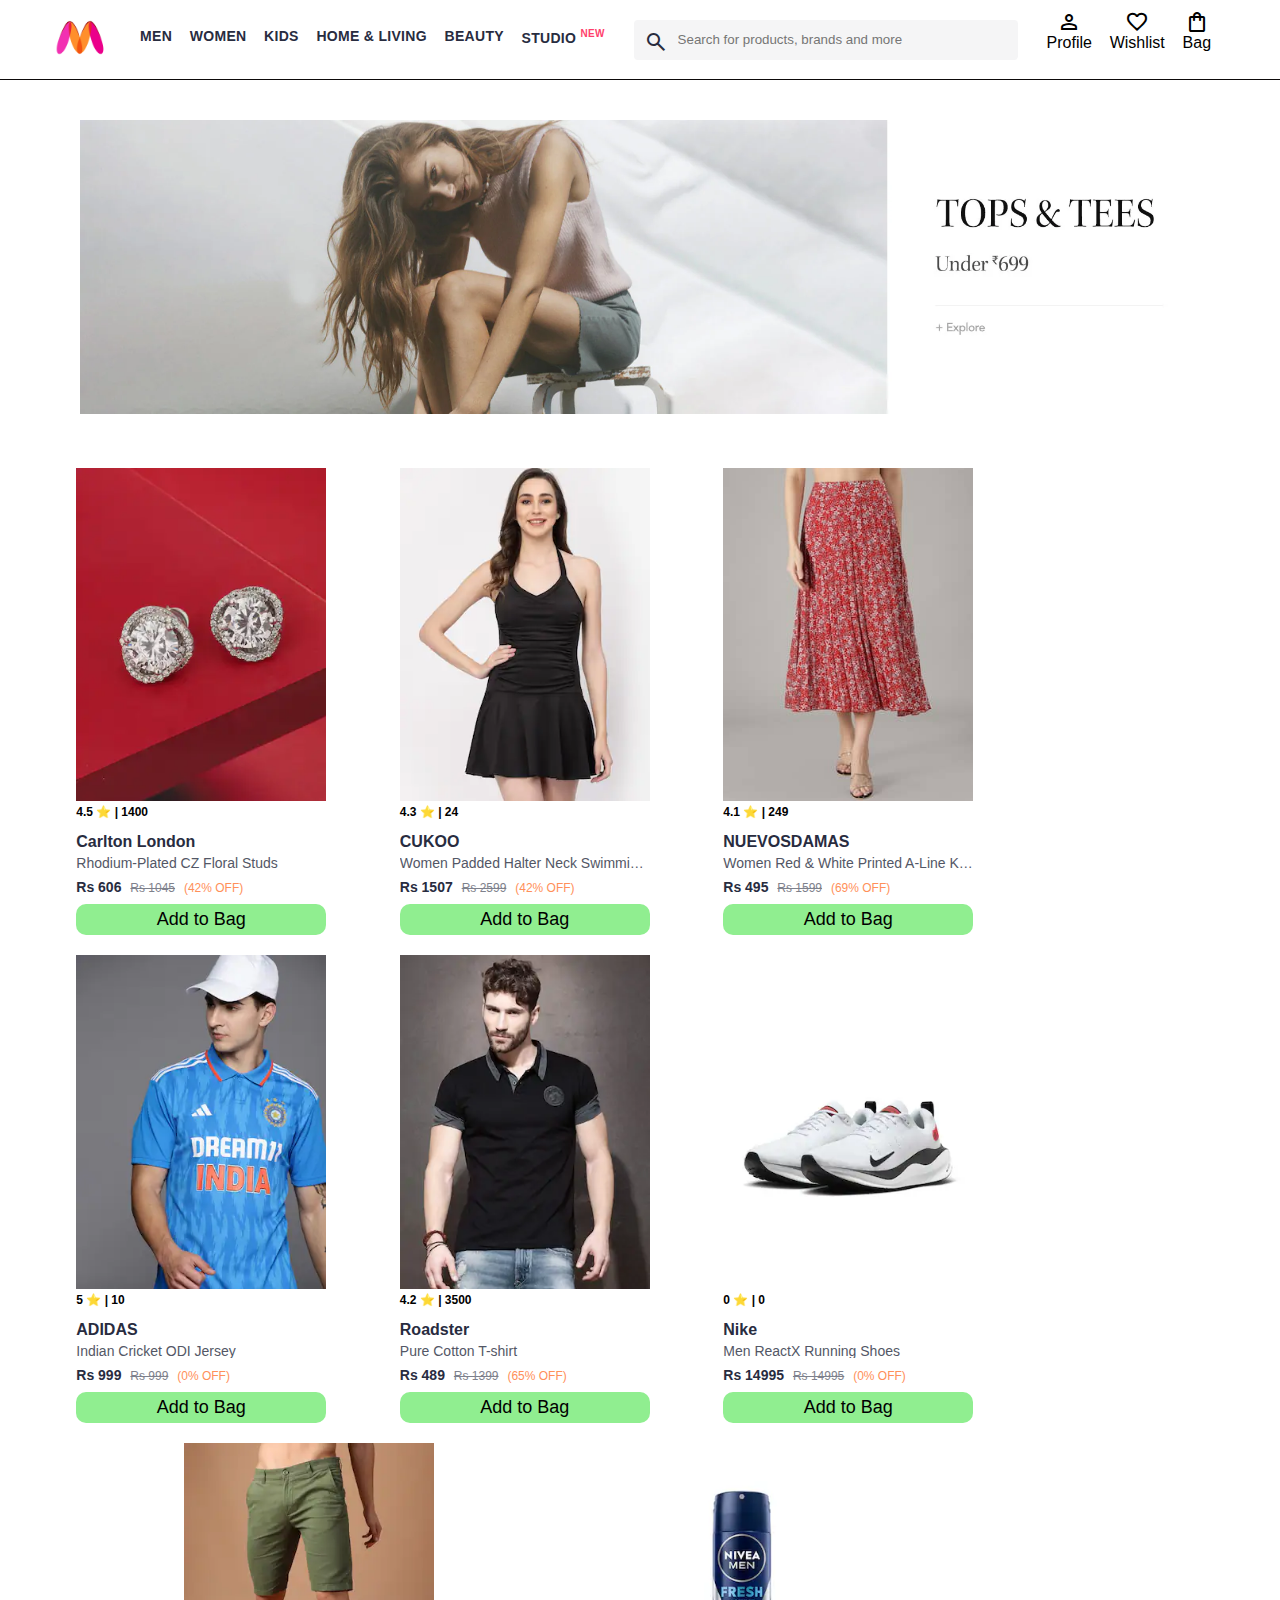
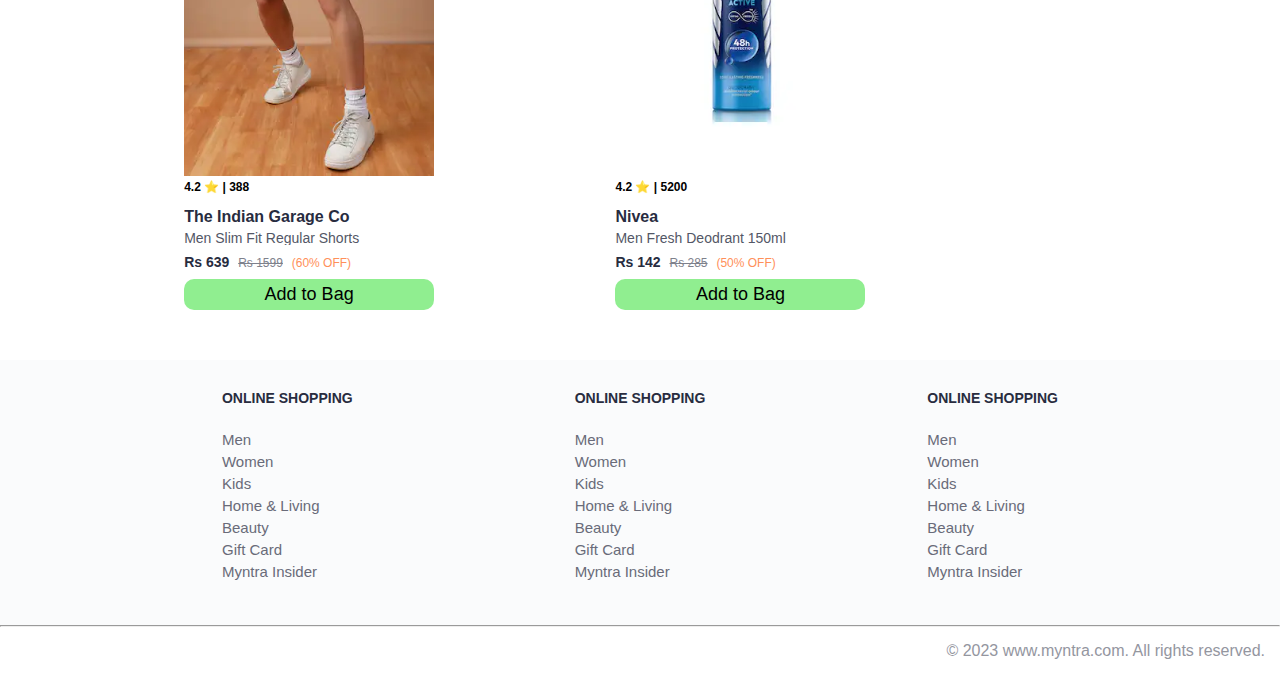
==== index.html @ bf3dc56f "myntra" ====
<!DOCTYPE html>
<html lang="en">

<head>
    <meta charset="utf-8">
    <title>Myntra Functional Clone</title>
    <link rel="stylesheet" href="css/index.css">
    <link rel="stylesheet" href="https://fonts.googleapis.com/css2?family=Material+Symbols+Outlined:opsz,wght,FILL,GRAD@20..48,100..700,0..1,-50..200">
</head>

<body>
    <!-- <header>
        <div class="logo_container">
            <a href="#"><img class="myntra_home" src="images/myntra_logo.webp" alt="Myntra Home"></a>
        </div>
        <nav class="nav_bar">
            <a href="#">Men</a>
            <a href="#">Women</a>
            <a href="#">Kids</a>
            <a href="#">Home & Living</a>
            <a href="#">Beauty</a>
            <a href="#">Studio <sup>New</sup></a>
        </nav>
        <div class="search_bar">
            <span class="material-symbols-outlined search_icon">search</span>
            <input class="search_input" placeholder="Search for products, brands and more">
        </div>
        <div class="action_bar">
            <div class="action_container">
                <span class="material-symbols-outlined action_icon">person</span>
                <span class="action_name">Profile</span>
            </div>

            <div class="action_container">
                <span class="material-symbols-outlined action_icon">favorite</span>
                <span class="action_name">Wishlist</span>
            </div>

            <a class="action_container" href="pages/bag.html">
                <span class="material-symbols-outlined action_icon">shopping_bag</span>
                <span class="action_name">Bag</span>
                <span class="bag-item-count">0</span>
            </a>
        </div>
    </header> -->


    <header>
        <div class="logo_container">
            <a href="#"><img class="myntra_home" src="images/myntra_logo.webp" alt="Myntra Home"></a>
        </div>
        <nav class="nav_bar">
            <a href="#">Men</a>
            <a href="#">Women</a>
            <a href="#">Kids</a>
            <a href="#">Home & Living</a>
            <a href="#">Beauty</a>
            <a href="#">Studio <sup>New</sup></a>
        </nav>
        <div class="search_bar">
            <span class="material-symbols-outlined search_icon">search</span>
            <input class="search_input" placeholder="Search for products, brands and more">
        </div>
        <div class="action_bar">
            <div class="action_container">
                <span class="material-symbols-outlined action_icon">person</span>
                <span class="action_name">Profile</span>
            </div>

            <div class="action_container">
                <span class="material-symbols-outlined action_icon">favorite</span>
                <span class="action_name">Wishlist</span>
            </div>

            <a class="action_container" href="pages/bag.html">
                <span class="material-symbols-outlined action_icon">shopping_bag</span>
                <span class="action_name">Bag</span>
                <span class="bag-item-count">0</span>
            </a>
        </div>
    </header>


    <div class="banner_container">
        <img class="banner_image" src="images/banner.jpg" alt="Main Banner">
        <!-- <img class="banner_image" src="banner1.png" alt="Main Banner"> -->
    </div>



    <main>
        <div class="items-container">
        </div>
    </main>
    <footer>
        <div class="footer_container">
            <div class="footer_column">
                <h3>ONLINE SHOPPING</h3>

                <a href="#">Men</a>
                <a href="#">Women</a>
                <a href="#">Kids</a>
                <a href="#">Home & Living</a>
                <a href="#">Beauty</a>
                <a href="#">Gift Card</a>
                <a href="#">Myntra Insider</a>
            </div>

            <div class="footer_column">
                <h3>ONLINE SHOPPING</h3>

                <a href="#">Men</a>
                <a href="#">Women</a>
                <a href="#">Kids</a>
                <a href="#">Home & Living</a>
                <a href="#">Beauty</a>
                <a href="#">Gift Card</a>
                <a href="#">Myntra Insider</a>
            </div>

            <div class="footer_column">
                <h3>ONLINE SHOPPING</h3>

                <a href="#">Men</a>
                <a href="#">Women</a>
                <a href="#">Kids</a>
                <a href="#">Home & Living</a>
                <a href="#">Beauty</a>
                <a href="#">Gift Card</a>
                <a href="#">Myntra Insider</a>
            </div>
        </div>
        <hr>

        <div class="copyright">
            © 2023 www.myntra.com. All rights reserved.
        </div>
    </footer>
    <script src="data/items.js"></script>
    <script src="Scripts/index.js"></script>
</body>

</html>
---- css/index.css ----
/***************** Item Page CSS **************************/


/*.action_container {
    text-decoration: none;
}
a.action_container:link {
    color:black;
}
.item-details {
    cursor: pointer;
    width: 250px;
    margin: 10px;
}
.stars {
    font-size: 12px;
    font-weight: 700;
    text-align: left;
}
.company {
    font-size: 18px;
    font-weight: 700;
    line-height: 1;
    color: #282c3f;
    margin-bottom: 6px;
    overflow: hidden;
    text-overflow: ellipsis;
    white-space: nowrap;
    margin-top: 20px;
}
.item-name {
    color: #535766;
    font-size: 16px;
    line-height: 1;
    margin-bottom: 0;
    margin-top: 0;
    overflow: hidden;
    text-overflow: ellipsis;
    white-space: nowrap;
    font-weight: 400;
    display: block;
}
.price-container {
    margin-top: 10px;
}
.current-price {
    font-size: 14px;
    font-weight: 700;
    color: #282c3f;
}
.original-price {
    text-decoration: line-through;
    color: #7e818c;
    font-weight: 400;
    margin-left: 5px;
    font-size: 12px;
}
.discount-percentage {
    color: #ff905a;
    font-weight: 400;
    font-size: 12px;
    margin-left: 5px;
}
.btn-bag {
    background-color: lightgreen;
    border: none;
    padding: 5px 15px;
    border-radius: 10px;
    width: 100%;
    margin-top: 7px;
    font-size: 20px;
    cursor: pointer;
}
.bag-items {
    background-color: #f16565;
    white-space: nowrap;
    text-align: center;
    line-height: 18px;
    padding: 0 6px;
    height: 18px;
    position: relative;
    border-radius: 50%;
    font-size: 12px;
    color: #fff;
    left: 13px;
    top: -44px;
    font-weight: 700;
    cursor: pointer;
}*/


/***************** Item Page CSS **************************/


/*.action_container {
    text-decoration: none;
}
a.action_container:link {
    color:black;
}
.item-details {
    cursor: pointer;
    width: 250px;
    margin: 10px;
}
.stars {
    font-size: 12px;
    font-weight: 700;
    text-align: left;
}
.company {
    font-size: 18px;
    font-weight: 700;
    line-height: 1;
    color: #282c3f;
    margin-bottom: 6px;
    overflow: hidden;
    text-overflow: ellipsis;
    white-space: nowrap;
    margin-top: 20px;
}
.item-name {
    color: #535766;
    font-size: 16px;
    line-height: 1;
    margin-bottom: 0;
    margin-top: 0;
    overflow: hidden;
    text-overflow: ellipsis;
    white-space: nowrap;
    font-weight: 400;
    display: block;
}
.price-container {
    margin-top: 10px;
}
.current-price {
    font-size: 14px;
    font-weight: 700;
    color: #282c3f;
}
.original-price {
    text-decoration: line-through;
    color: #7e818c;
    font-weight: 400;
    margin-left: 5px;
    font-size: 12px;
}
.discount-percentage {
    color: #ff905a;
    font-weight: 400;
    font-size: 12px;
    margin-left: 5px;
}
.btn-bag {
    background-color: lightgreen;
    border: none;
    padding: 5px 15px;
    border-radius: 10px;
    width: 100%;
    margin-top: 7px;
    font-size: 20px;
    cursor: pointer;
}
.bag-items {
    background-color: #f16565;
    white-space: nowrap;
    text-align: center;
    line-height: 18px;
    padding: 0 6px;
    height: 18px;
    position: relative;
    border-radius: 50%;
    font-size: 12px;
    color: #fff;
    left: 13px;
    top: -44px;
    font-weight: 700;
    cursor: pointer;
}*/

* {
    margin: 0;
    padding: 0;
    font-family: Assistant, -apple-system, BlinkMacSystemFont, Segoe UI, Roboto, Helvetica, Arial, sans-serif;
    box-sizing: border-box;
}

header {
    display: flex;
    background-color: #ffffff;
    height: 80px;
    justify-content: space-between;
    align-items: center;
    /* border-bottom: 1px solid #b6b1b1; */
    border-bottom: 1px solid #0d0a0a;
}

.myntra_home {
    height: 45px;
}

.logo_container {
    margin-left: 4%;
}

.action_bar {
    margin-right: 4%;
}

.nav_bar {
    display: flex;
    min-width: 500px;
    justify-content: space-evenly;
}

.nav_bar a {
    font-size: 14px;
    letter-spacing: .3px;
    color: #282c3f;
    font-weight: 700;
    text-transform: uppercase;
    text-decoration: none;
    padding: 28px 0;
    border-bottom: 5px solid #ffffff;
}

.nav_bar a:hover {
    border-bottom: 4px solid #f54e77;
}

.nav_bar a sup {
    color: #ff3f6c;
    font-size: 10px;
}

.search_bar {
    height: 40px;
    min-width: 200px;
    width: 30%;
    display: flex;
    align-items: center;
}

.search_icon {
    box-sizing: content-box;
    height: 20px;
    padding: 10px;
    background-color: #f5f5f6;
    color: #282c3f;
    font-weight: 300;
    border-radius: 4px 0 0 4px;
}

.search_input {
    color: #696e79;
    background-color: #f5f5f6;
    flex-grow: 1;
    height: 40px;
    border: 0;
    border-radius: 0 4px 4px 0;
}

.action_bar {
    display: flex;
    min-width: 200px;
    justify-content: space-evenly;
}

.action_container {
    display: flex;
    flex-direction: column;
    align-items: center;
}


/* Main section */

.banner_container {
    margin: 40px 0;
}

.banner_image {
    width: 100%;
}

.category_heading {
    text-transform: uppercase;
    color: #3e4152;
    letter-spacing: .15em;
    font-size: 1.8em;
    margin: 50px 0 10px 30px;
    max-height: 5em;
    font-weight: 700;
}

.category-items,
.items-container {
    width: 80%;
    margin: 50px 10%;
    display: flex;
    flex-wrap: wrap;
    justify-content: space-evenly;
}

.sale_item {
    width: 250px;
}

.footer_container {
    padding: 30px 0px 40px 0px;
    background: #FAFBFC;
    display: flex;
    justify-content: space-evenly;
}

.footer_column {
    display: flex;
    flex-direction: column;
}

.footer_column h3 {
    color: #282c3f;
    font-size: 14px;
    margin-bottom: 25px;
}

.footer_column a {
    color: #696b79;
    font-size: 15px;
    text-decoration: none;
    padding-bottom: 5px;
}

.copyright {
    color: #94969f;
    text-align: end;
    padding: 15px;
}

.items-container {
    width: 80%;
    margin: 40px 1%;
}

.item-container {
    width: 250px;
    margin: 10px;
}

.item-image {
    width: 100%;
}

.rating {
    font-size: 12px;
    font-weight: 700;
}

.company-name {
    margin-top: 15px;
    font-size: 16px;
    font-weight: 700;
    line-height: 1;
    color: #282c3f;
    margin-bottom: 6px;
    overflow: hidden;
    text-overflow: ellipsis;
    white-space: nowrap;
}

.item-name {
    color: #535766;
    font-size: 14px;
    line-height: 1;
    margin-bottom: 0;
    margin-top: 0;
    overflow: hidden;
    text-overflow: ellipsis;
    white-space: nowrap;
    font-weight: 400;
    display: block;
}

.price {
    margin-top: 10px;
    font-size: 14px;
    line-height: 15px;
    color: #282c3f;
    white-space: nowrap;
}

.current-price {
    font-size: 14px;
    font-weight: 700;
    color: #282c3f;
}

.original-price {
    text-decoration: line-through;
    color: #7e818c;
    font-weight: 400;
    margin-left: 5px;
    font-size: 12px;
}

.discount {
    color: #ff905a;
    font-weight: 400;
    font-size: 12px;
    margin-left: 5px;
}

.btn-add-bag {
    margin-top: 8px;
    font-size: 18px;
    width: 100%;
    background-color: lightgreen;
    border: none;
    padding: 5px 15px;
    border-radius: 10px;
    cursor: pointer;
}

.bag-item-count {
    background-color: #f16565;
    white-space: nowrap;
    text-align: center;
    line-height: 18px;
    padding: 0 6px;
    height: 18px;
    position: relative;
    border-radius: 50%;
    font-size: 12px;
    color: #fff;
    left: 13px;
    top: -44px;
    font-weight: 700;
    cursor: pointer;
}

.action_container {
    text-decoration: none;
}

a.action_container:link {
    color: black;
}


/* banner img */

.banner_container {
    margin: 40px 80px;
}

.banner_image {
    width: 100%
}
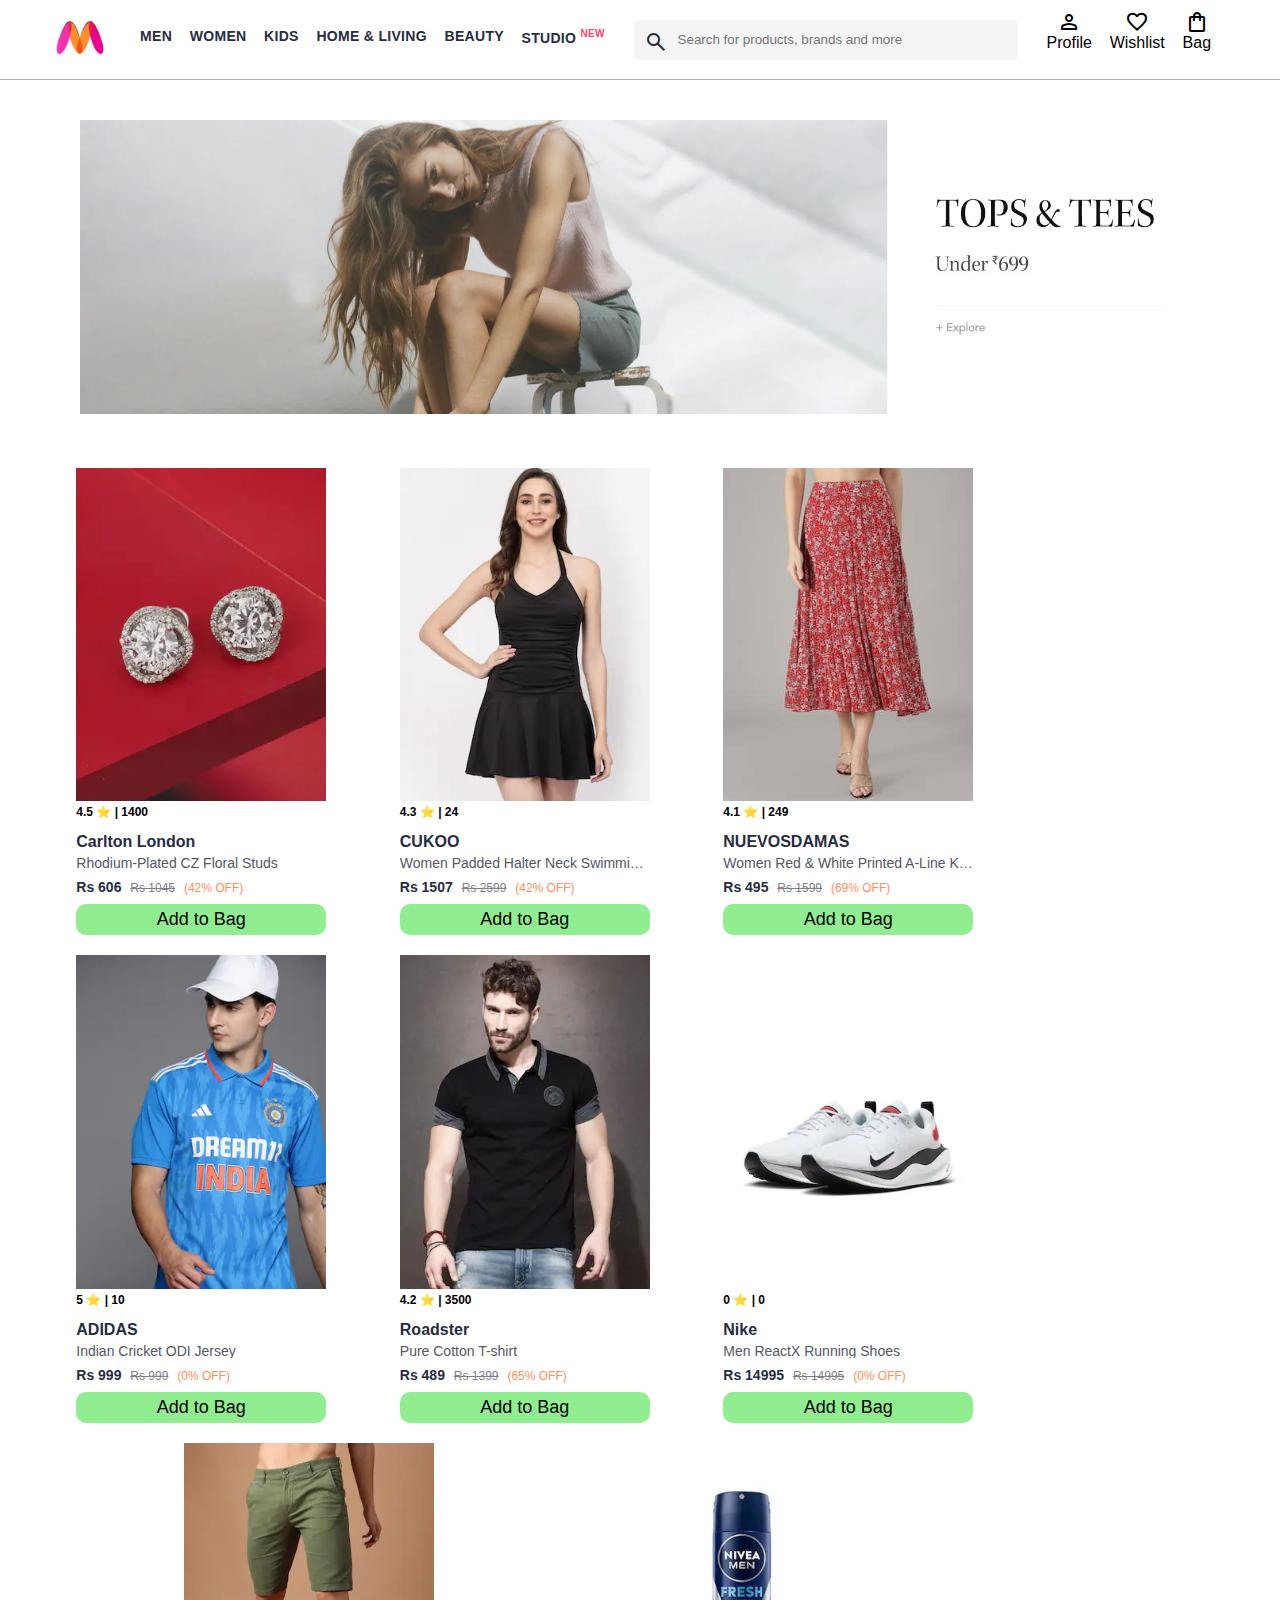
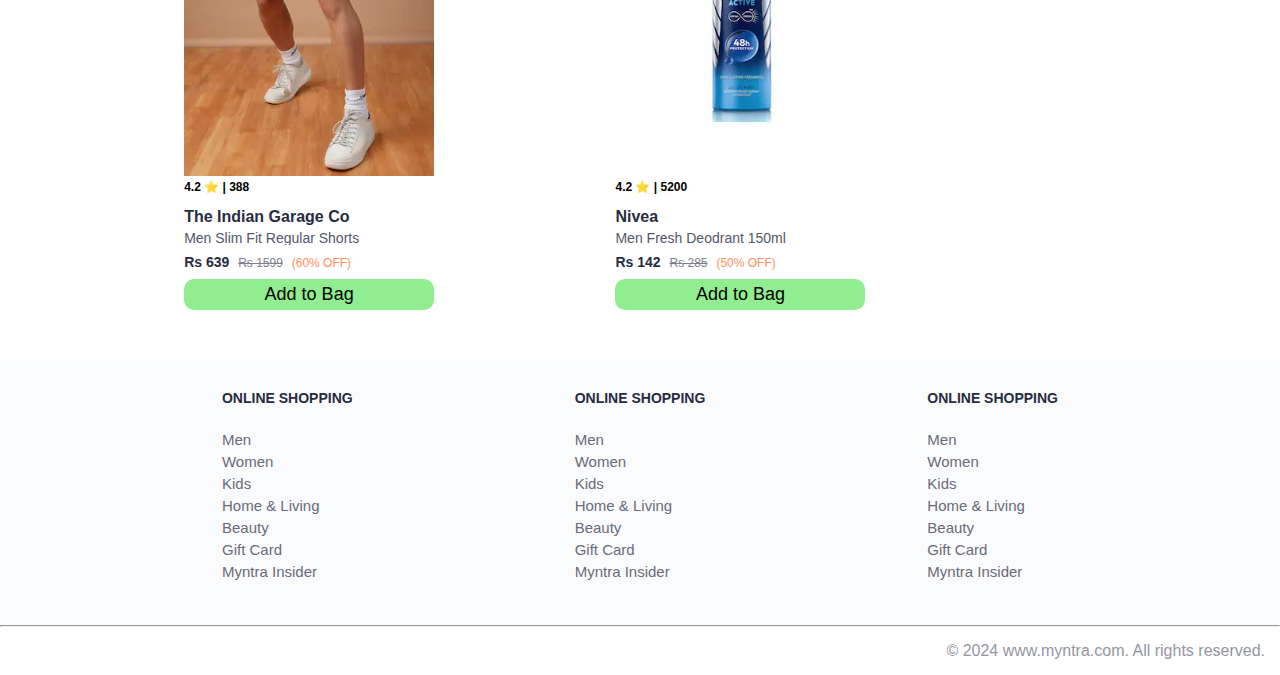
==== commit fe11d623: "Update index.html" ====
--- a/index.html
+++ b/index.html
@@ -133,11 +133,11 @@
         <hr>
 
         <div class="copyright">
-            © 2023 www.myntra.com. All rights reserved.
+            © 2024 www.myntra.com. All rights reserved.
         </div>
     </footer>
     <script src="data/items.js"></script>
     <script src="Scripts/index.js"></script>
 </body>
 
-</html>+</html>
--- a/css/index.css
+++ b/css/index.css
@@ -192,8 +192,8 @@
     height: 80px;
     justify-content: space-between;
     align-items: center;
-    /* border-bottom: 1px solid #b6b1b1; */
-    border-bottom: 1px solid #0d0a0a;
+    border-bottom: 1px solid #b6b1b1;
+/*     border-bottom: 1px solid #0d0a0a; */
 }
 
 .myntra_home {
@@ -456,4 +456,4 @@
 
 .banner_image {
     width: 100%
-}+}
